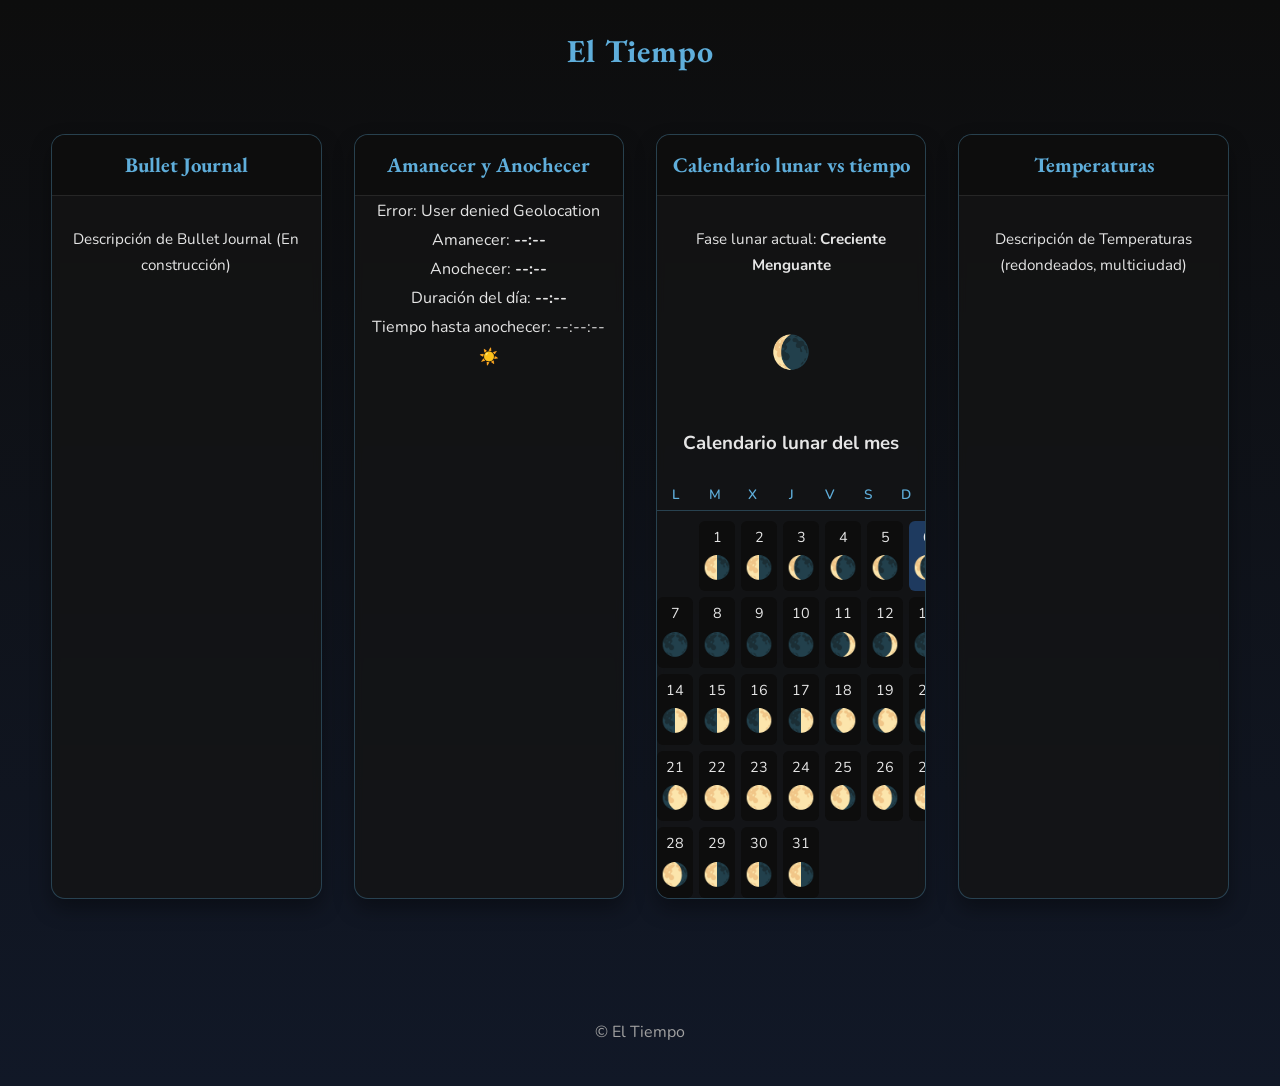
==== eltiempohtml/index.html @ 543d1906 "Fases lunares" ====
<!DOCTYPE html>
<html lang="es">
<head>
    <meta charset="UTF-8">
    <meta name="viewport" content="width=device-width, initial-scale=1.0">
    <title>El Tiempo</title>
    <link rel="stylesheet" href="css/estilos.css">
</head>

<body class="app-tiempo">

<header>
    <h1>El Tiempo</h1>
</header>

<main class="container">

    <article class="tarjeta">
        <h2>Bullet Journal</h2>
        <p>Descripción de Bullet Journal (En construcción)</p>
    </article>

    <article class="tarjeta" id="sun-card">
        <h2 id="sun-title">Amanecer y Anochecer</h2>
        <p id="location">Obteniendo ubicación...</p>
        <p>Amanecer: <strong id="sunrise">--:--</strong></p>
        <p>Anochecer: <strong id="sunset">--:--</strong></p>
        <p>Duración del día: <strong id="day-length">--:--</strong></p>
        <p id="countdown">Tiempo hasta anochecer: --:--:--</p>
        <p id="sun-icon">☀️</p>
    </article>


<article class="tarjeta" id="moon-card">
    <h2>Calendario lunar vs tiempo</h2>
    <p>Fase lunar actual: <strong id="moon-phase">Calculando...</strong></p>
    <p id="moon-icon">🌑</p>

    <h3>Calendario lunar del mes</h3>

    <div id="moon-weekdays">
        <span>L</span>
        <span>M</span>
        <span>X</span>
        <span>J</span>
        <span>V</span>
        <span>S</span>
        <span>D</span>
    </div>

    <div id="moon-mini-calendar"></div>
</article>




    <article class="tarjeta">
        <h2>Temperaturas</h2>
        <p>Descripción de Temperaturas (redondeados, multiciudad)</p>
    </article>

</main>

<footer>
    <p>&copy; <span id="year"></span> El Tiempo</p>
</footer>

<script src="js/codigo.js"></script>

</body>
</html>
---- eltiempohtml/css/estilos.css ----
@import url('https://fonts.googleapis.com/css2?family=EB+Garamond:ital,wght@0,400;0,600;1,400&family=Nunito:wght@400;600&display=swap');

:root {
    /* Paleta refinada */
    --color-primario: #F5F5F5;   /* Azul noche espiritual */
    --color-hover: #1E3A5F;      /* Azul profundo para hover */
    --color-secundario: #A1A1A1; /* Azul muy suave */
    --color-fondo: #0D0D0D;      /* Fondo principal */
    --color-texto: #E5E5E5;      /* Gris claro para texto */
    --blanco-puro: #FFFFFF;
    --sombra: rgba(47, 58, 86, 0.15);
    --color-tarjeta: #1A1A1A;
    --color-acento: #5FAEDB;
    --color-borde: rgba(95, 174, 219, 0.3);
}

body {
    margin: 0;
    font-family: 'Nunito', sans-serif;
    background: linear-gradient(180deg, #0D0D0D 0%, #111827 100%);
    color: var(--color-texto);
    line-height: 1.7;
    -webkit-font-smoothing: antialiased;
}

header {
    padding: 1.5rem 0;
    text-align: center;
}

header h1 {
    font-family: 'EB Garamond', serif;
    letter-spacing: 1px;
    color: var(--color-acento);
    margin: 0;
}

nav ul {
    list-style: none;
    padding: 0;
    margin: 0 auto 2rem;
    display: flex;
    justify-content: center;
    flex-wrap: wrap;
    gap: 10px;
}

nav a {
    color: var(--color-primario);
    border-radius: 20px;
    transition: all 0.3s ease;
}

nav a:hover {
    background-color: var(--color-hover);
    transform: translateY(-2px);
}

.container {
    width: 92%;
    max-width: 1200px;
    margin: auto;
    padding: 2rem 0;
    display: grid;
    gap: 2rem;
    grid-template-columns: repeat(auto-fit, minmax(260px, 1fr));
}

.tarjeta {
    background: rgba(20, 20, 20, 0.75);
    backdrop-filter: blur(4px);
    border-radius: 14px;
    border: 1px solid var(--color-borde);
    box-shadow: 0 10px 20px rgba(0,0,0,.35);
    transition: all 0.3s ease;
    overflow: hidden;
    cursor: pointer;
}

.tarjeta:hover {
    transform: translateY(-6px);
    box-shadow: 0 16px 30px rgba(0,0,0,.5);
}

.tarjeta h2 {
    margin: 0;
    padding: 12px;
    font-family: 'EB Garamond', serif;
    font-size: 1.3rem;
    text-align: center;
    color: var(--color-acento);
    background: rgba(13, 13, 13, 0.8);
    border-bottom: 1px solid rgba(255,255,255,.1);
}

/* --- Párrafos generales de todas las tarjetas --- */
.tarjeta p {
    padding: 1rem;
    font-size: 0.95rem;
    text-align: center;
    color: var(--color-texto);
}

/* --- Ajuste para dispositivos pequeños --- */
@media (max-width: 600px) {
    header h1 {
        font-size: 1.6rem;
    }

    nav ul {
        flex-direction: column;
        align-items: center;
    }

    .container {
        gap: 1.2rem;
    }
}

footer {
    text-align: center;
    padding: 1.5rem 0;
    color: var(--color-secundario);
    margin-top: 3rem;
    background: transparent;
}

/* --- Tarjeta Amanecer/Anochecer: más compacta --- */
#sun-card p, 
#sun-card #sun-icon {
    font-size: 1rem;
    margin: 2px 0;       /* menos espacio entre líneas */
    padding: 0;          /* eliminar padding extra */
    text-align: center;
}

#sun-icon {
    font-size: 2rem;
    margin-top: 5px;     /* pequeño espacio sobre el icono */
}

#moon-card {
    text-align: center;
}

#moon-icon {
    font-size: 2rem;
    margin-top: 5px;
}

#moon-mini-calendar {
    display: grid;
    grid-template-columns: repeat(7, 1fr);
    gap: 6px;
    margin-top: 10px;
    text-align: center;
}

.moon-day {
    padding: 4px;
    border-radius: 6px;
    background: var(--color-fondo);
    font-size: 0.9rem;
}

.moon-today {
    background: var(--color-hover);
    font-weight: bold;
}

.moon-icon {
    font-size: 1.4rem;
    display: block;
}

#moon-weekdays {
    display: grid;
    grid-template-columns: repeat(7, 1fr);
    margin-top: 10px;
    margin-bottom: 6px;
    text-align: center;
    font-weight: 600;
    color: var(--color-acento);
    font-size: 0.85rem;
}

#moon-weekdays span {
    padding: 4px 0;
    border-bottom: 1px solid var(--color-borde);
}
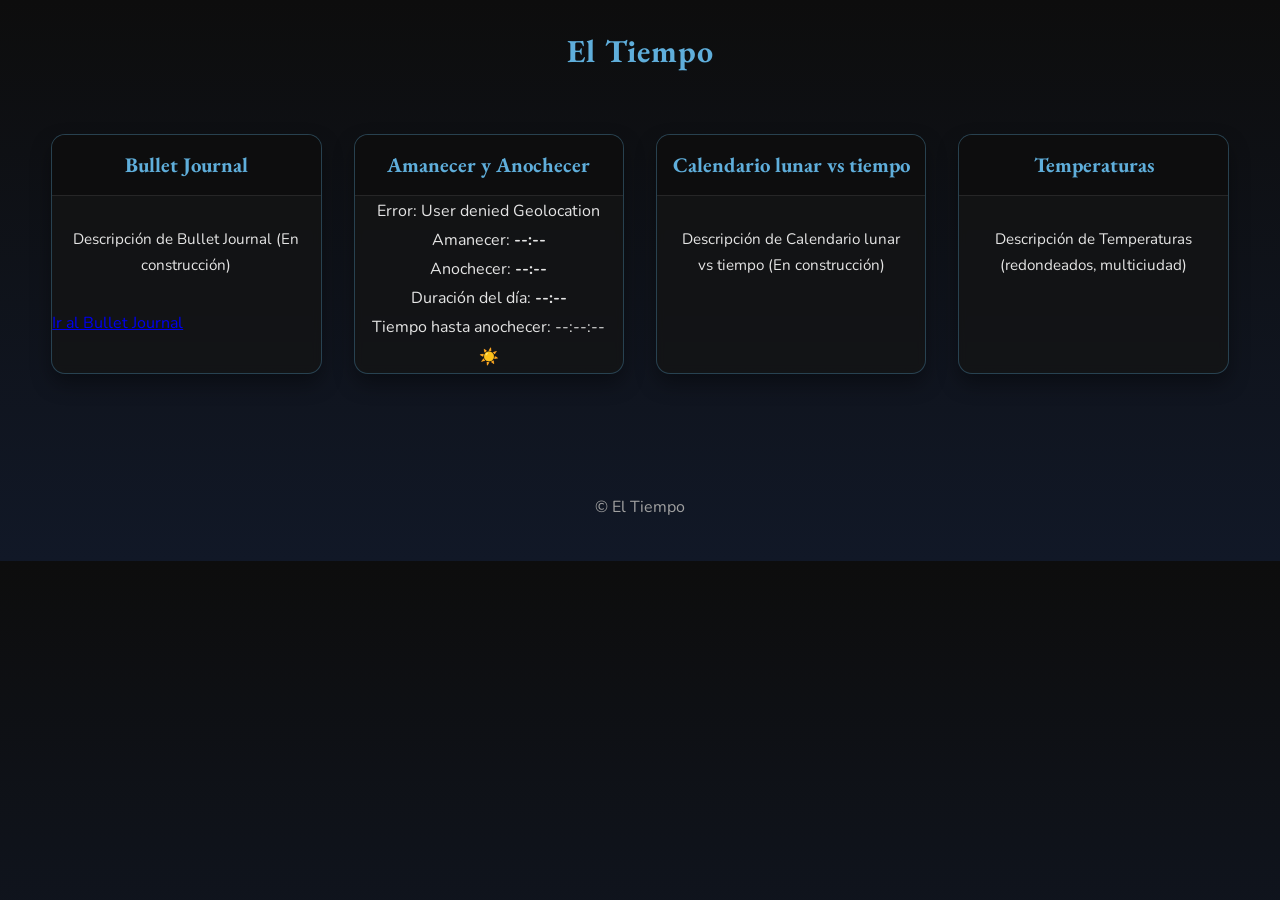
==== commit 48002294: "Cambios locales bullet journal" ====
--- a/eltiempohtml/index.html
+++ b/eltiempohtml/index.html
@@ -18,41 +18,25 @@
     <article class="tarjeta">
         <h2>Bullet Journal</h2>
         <p>Descripción de Bullet Journal (En construcción)</p>
+        <a href="bullet-journal.html">Ir al Bullet Journal</a>
     </article>
 
-    <article class="tarjeta" id="sun-card">
-        <h2 id="sun-title">Amanecer y Anochecer</h2>
-        <p id="location">Obteniendo ubicación...</p>
-        <p>Amanecer: <strong id="sunrise">--:--</strong></p>
-        <p>Anochecer: <strong id="sunset">--:--</strong></p>
-        <p>Duración del día: <strong id="day-length">--:--</strong></p>
-        <p id="countdown">Tiempo hasta anochecer: --:--:--</p>
-        <p id="sun-icon">☀️</p>
-    </article>
-
-
-<article class="tarjeta" id="moon-card">
-    <h2>Calendario lunar vs tiempo</h2>
-    <p>Fase lunar actual: <strong id="moon-phase">Calculando...</strong></p>
-    <p id="moon-icon">🌑</p>
-
-    <h3>Calendario lunar del mes</h3>
-
-    <div id="moon-weekdays">
-        <span>L</span>
-        <span>M</span>
-        <span>X</span>
-        <span>J</span>
-        <span>V</span>
-        <span>S</span>
-        <span>D</span>
-    </div>
-
-    <div id="moon-mini-calendar"></div>
+<article class="tarjeta" id="sun-card">
+    <h2 id="sun-title">Amanecer y Anochecer</h2>
+    <p id="location">Obteniendo ubicación...</p>
+    <p>Amanecer: <strong id="sunrise">--:--</strong></p>
+    <p>Anochecer: <strong id="sunset">--:--</strong></p>
+    <p>Duración del día: <strong id="day-length">--:--</strong></p>
+    <p id="countdown">Tiempo hasta anochecer: --:--:--</p>
+    <p id="sun-icon">☀️</p>
 </article>
 
 
 
+    <article class="tarjeta">
+        <h2>Calendario lunar vs tiempo</h2>
+        <p>Descripción de Calendario lunar vs tiempo (En construcción)</p>
+    </article>
 
     <article class="tarjeta">
         <h2>Temperaturas</h2>
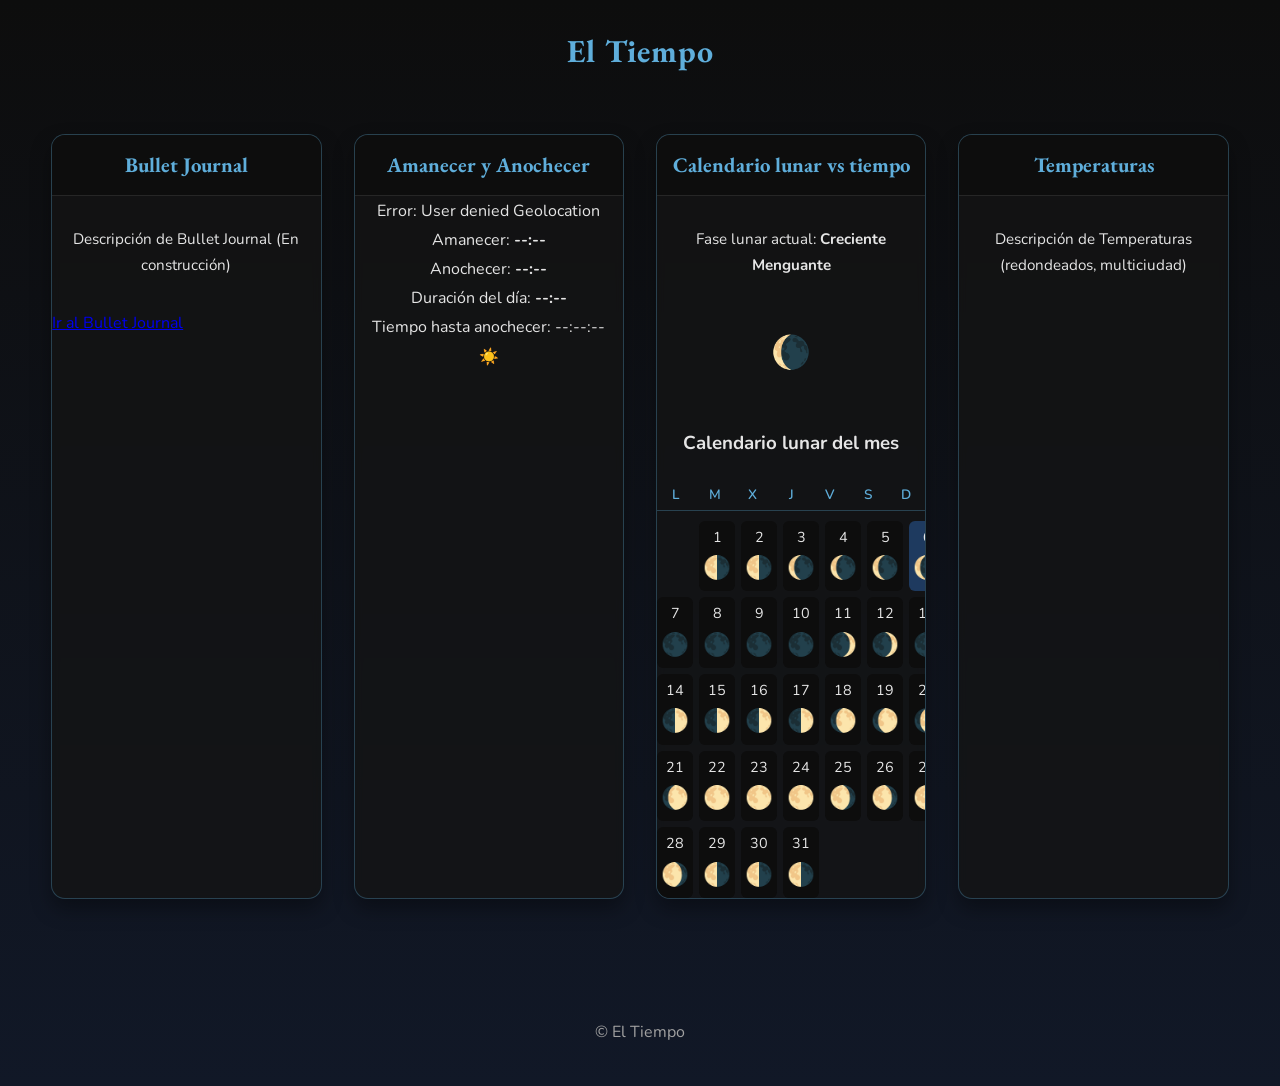
==== commit 29680927: "Merge branch 'main' of https://github.com/tatvil/eltiempo" ====
--- a/eltiempohtml/index.html
+++ b/eltiempohtml/index.html
@@ -21,22 +21,39 @@
         <a href="bullet-journal.html">Ir al Bullet Journal</a>
     </article>
 
-<article class="tarjeta" id="sun-card">
-    <h2 id="sun-title">Amanecer y Anochecer</h2>
-    <p id="location">Obteniendo ubicación...</p>
-    <p>Amanecer: <strong id="sunrise">--:--</strong></p>
-    <p>Anochecer: <strong id="sunset">--:--</strong></p>
-    <p>Duración del día: <strong id="day-length">--:--</strong></p>
-    <p id="countdown">Tiempo hasta anochecer: --:--:--</p>
-    <p id="sun-icon">☀️</p>
+    <article class="tarjeta" id="sun-card">
+        <h2 id="sun-title">Amanecer y Anochecer</h2>
+        <p id="location">Obteniendo ubicación...</p>
+        <p>Amanecer: <strong id="sunrise">--:--</strong></p>
+        <p>Anochecer: <strong id="sunset">--:--</strong></p>
+        <p>Duración del día: <strong id="day-length">--:--</strong></p>
+        <p id="countdown">Tiempo hasta anochecer: --:--:--</p>
+        <p id="sun-icon">☀️</p>
+    </article>
+
+
+<article class="tarjeta" id="moon-card">
+    <h2>Calendario lunar vs tiempo</h2>
+    <p>Fase lunar actual: <strong id="moon-phase">Calculando...</strong></p>
+    <p id="moon-icon">🌑</p>
+
+    <h3>Calendario lunar del mes</h3>
+
+    <div id="moon-weekdays">
+        <span>L</span>
+        <span>M</span>
+        <span>X</span>
+        <span>J</span>
+        <span>V</span>
+        <span>S</span>
+        <span>D</span>
+    </div>
+
+    <div id="moon-mini-calendar"></div>
 </article>
 
 
 
-    <article class="tarjeta">
-        <h2>Calendario lunar vs tiempo</h2>
-        <p>Descripción de Calendario lunar vs tiempo (En construcción)</p>
-    </article>
 
     <article class="tarjeta">
         <h2>Temperaturas</h2>
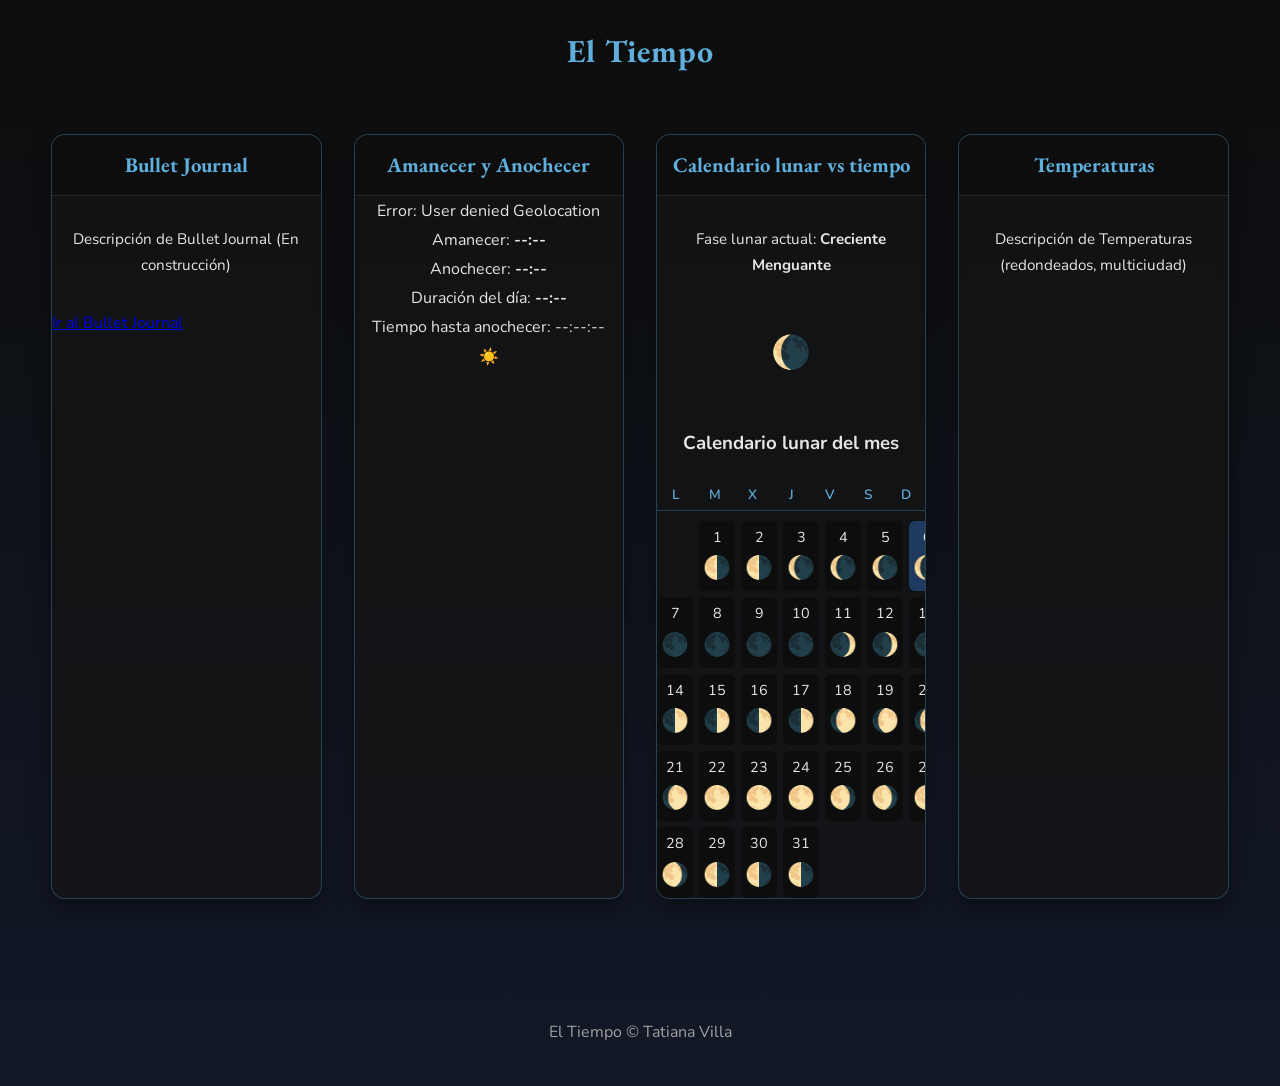
==== commit 8b4e48eb: "Merging files de luna y bullet journal" ====
--- a/eltiempohtml/index.html
+++ b/eltiempohtml/index.html
@@ -63,7 +63,7 @@
 </main>
 
 <footer>
-    <p>&copy; <span id="year"></span> El Tiempo</p>
+    <p>El Tiempo &copy; <span id="year"></span> Tatiana Villa</p>
 </footer>
 
 <script src="js/codigo.js"></script>
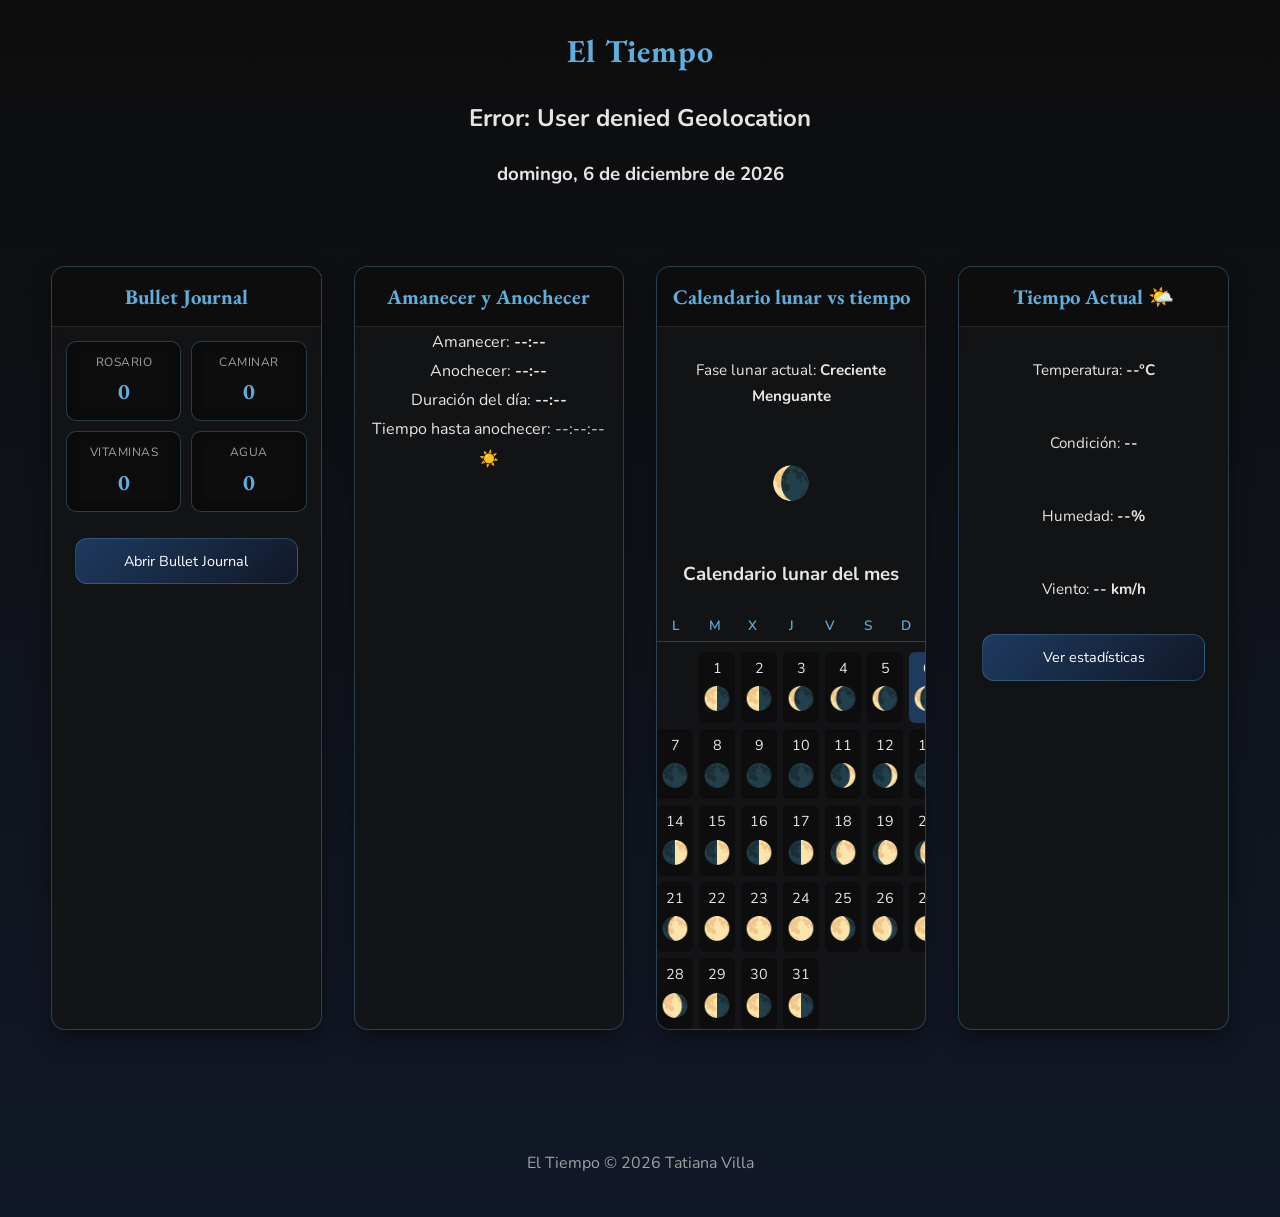
==== commit b6e8759b: "Pantalla principal del html bastante hecha" ====
--- a/eltiempohtml/index.html
+++ b/eltiempohtml/index.html
@@ -11,19 +11,47 @@
 
 <header>
     <h1>El Tiempo</h1>
+    <h2 id="location">Obteniendo ubicación...</h2>
+    <h3 id="fecha-actual">Fecha</h3>
 </header>
 
 <main class="container">
 
-    <article class="tarjeta">
+    <article class="tarjeta" id="bullet-summary">
+
         <h2>Bullet Journal</h2>
-        <p>Descripción de Bullet Journal (En construcción)</p>
-        <a href="bullet-journal.html">Ir al Bullet Journal</a>
+
+        <div class="bj-resumen">
+
+            <div class="bj-item">
+                <span>ROSARIO</span>
+                <strong id="bj-rosario">0</strong>
+            </div>
+
+            <div class="bj-item">
+                <span>CAMINAR</span>
+                <strong id="bj-caminar">0</strong>
+            </div>
+
+            <div class="bj-item">
+                <span>VITAMINAS</span>
+                <strong id="bj-vitaminas">0</strong>
+            </div>
+
+            <div class="bj-item">
+                <span>AGUA</span>
+                <strong id="bj-agua">0</strong>
+            </div>
+
+        </div>
+
+        <a class="btn" href="bullet-journal.html">Abrir Bullet Journal</a>
+
     </article>
+
 
     <article class="tarjeta" id="sun-card">
         <h2 id="sun-title">Amanecer y Anochecer</h2>
-        <p id="location">Obteniendo ubicación...</p>
         <p>Amanecer: <strong id="sunrise">--:--</strong></p>
         <p>Anochecer: <strong id="sunset">--:--</strong></p>
         <p>Duración del día: <strong id="day-length">--:--</strong></p>
@@ -52,12 +80,13 @@
     <div id="moon-mini-calendar"></div>
 </article>
 
-
-
-
-    <article class="tarjeta">
-        <h2>Temperaturas</h2>
-        <p>Descripción de Temperaturas (redondeados, multiciudad)</p>
+ <article class="tarjeta" id="weather-card">
+        <h2>Tiempo Actual 🌤️</h2>
+        <p>Temperatura: <strong id="temperature">--°C</strong></p>
+        <p>Condición: <strong id="condition">--</strong></p>
+        <p>Humedad: <strong id="humidity">--%</strong></p>
+        <p>Viento: <strong id="wind">-- km/h</strong></p>
+        <a class="btn" href="estadisticas.html">Ver estadísticas</a>
     </article>
 
 </main>
--- a/eltiempohtml/css/estilos.css
+++ b/eltiempohtml/css/estilos.css
@@ -188,3 +188,63 @@
     padding: 4px 0;
     border-bottom: 1px solid var(--color-borde);
 }
+
+
+/* ---------- BULLET JOURNAL SUMMARY ---------- */
+
+#bullet-summary {
+    cursor: default;
+}
+
+#bullet-summary .bj-resumen {
+    display: grid;
+    grid-template-columns: repeat(2, 1fr);
+    gap: 10px;
+    padding: 14px;
+}
+
+#bullet-summary .bj-item {
+    background: rgba(13,13,13,0.8);
+    border: 1px solid var(--color-borde);
+    border-radius: 10px;
+    padding: 10px;
+    text-align: center;
+    box-shadow: inset 0 0 12px rgba(0,0,0,.4);
+}
+
+#bullet-summary .bj-item span {
+    display: block;
+    font-size: 0.75rem;
+    color: var(--color-secundario);
+    letter-spacing: .5px;
+}
+
+#bullet-summary .bj-item strong {
+    font-size: 1.4rem;
+    font-family: 'EB Garamond', serif;
+    color: var(--color-acento);
+}
+
+/* Botón */
+
+#bullet-summary .btn , #weather-card .btn {
+    display: block;
+    width: 75%;
+    margin: 12px auto 14px;
+    padding: 10px;
+    background: linear-gradient(135deg, #1E3A5F, #111827);
+    color: var(--blanco-puro);
+    border-radius: 12px;
+    text-align: center;
+    text-decoration: none;
+    font-size: 0.9rem;
+    border: 1px solid var(--color-borde);
+    transition: all .3s ease;
+}
+
+#bullet-summary .btn:hover, #weather-card .btn:hover {
+    background: linear-gradient(135deg, #2b4f80, #1E293B);
+    transform: translateY(-2px);
+}
+
+
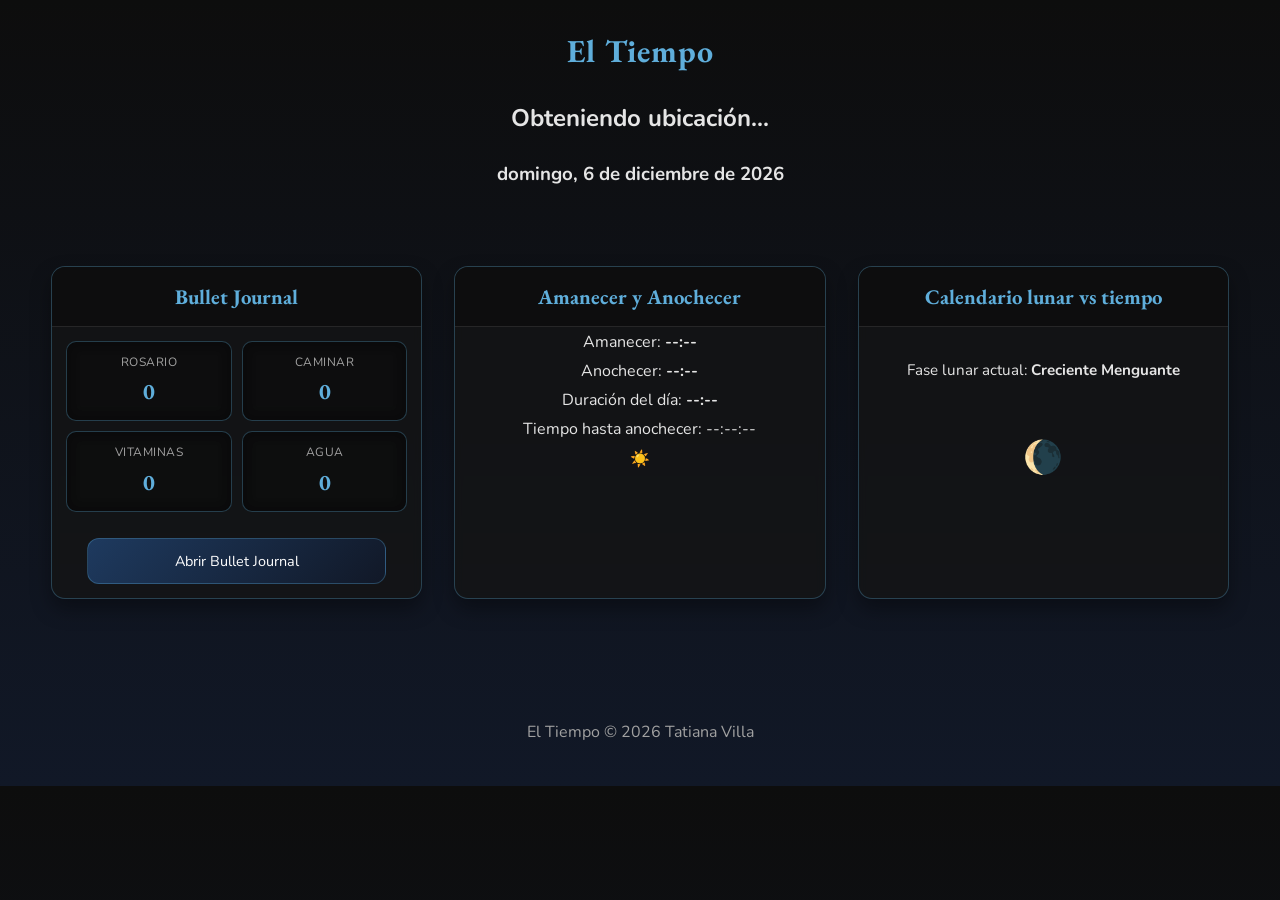
==== commit 35936ea0: "mejoras en html" ====
--- a/eltiempohtml/index.html
+++ b/eltiempohtml/index.html
@@ -64,7 +64,7 @@
     <h2>Calendario lunar vs tiempo</h2>
     <p>Fase lunar actual: <strong id="moon-phase">Calculando...</strong></p>
     <p id="moon-icon">🌑</p>
-
+<!--
     <h3>Calendario lunar del mes</h3>
 
     <div id="moon-weekdays">
@@ -88,7 +88,7 @@
         <p>Viento: <strong id="wind">-- km/h</strong></p>
         <a class="btn" href="estadisticas.html">Ver estadísticas</a>
     </article>
-
+-->
 </main>
 
 <footer>
